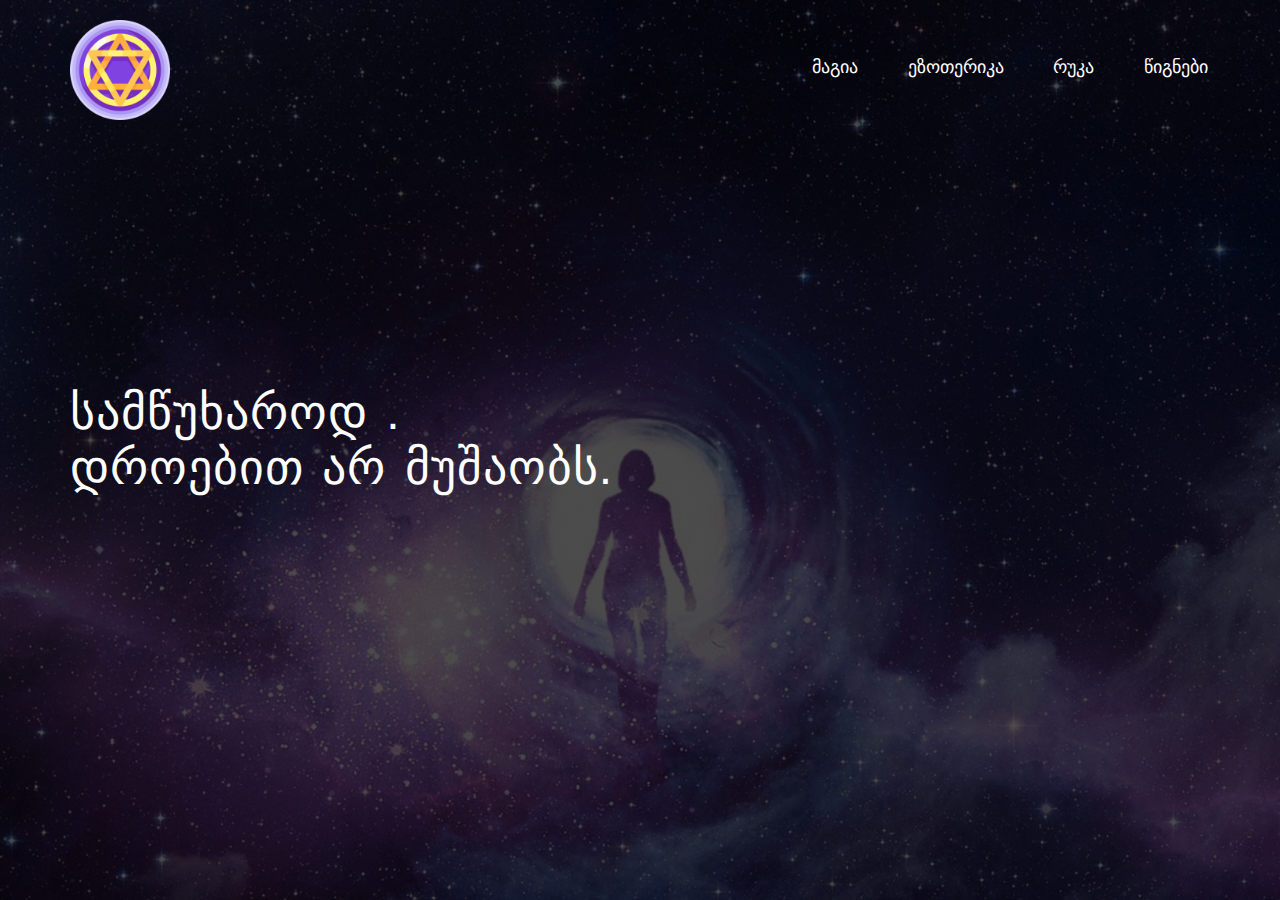
==== galery.html @ 05ab3ee9 "pirvellisaxe" ====
<!DOCTYPE html>
<html>
    <head>
        <title>გალერეა</title>
        <link rel="stylesheet" href="styles/normalize.css">
        <link rel="stylesheet" href="styles/style.css">
        
    </head>
    <body class="index3">
        <header class="index33">
            <div class="row">
               <a href="index.html"><img src="img/pentacle (1).png" alt="unilab logo" class="logo"></a>
                <ul class="main-nav">
                    <li class="animate__animated animate__bounce"><a href="index2.html">მაგია</a></li>
                    <li class="animation2"><a href="index3.html">ეზოთერიკა</a></li>
                    <li class="animation3"><a href="index4.html">რუკა</a></li>
                    <li class="animation4"><a href="index5.html">წიგნები</a></li>
                </ul>
            </div>
            <div class="hero-text-box">
            <h1 class="w3-animate-fading">სამწუხაროდ . <br> დროებით არ მუშაობს.</h1>
            </div>
    </body>
</html>
---- styles/style.css ----
*{
    margin: 0;
    padding: 0;
    box-sizing: border-box;
}

html {
    background-color: aliceblue#fff;
    color: #555555;
    font-family: 'Lato', 'Ariali', sans-serif;
    font-weight: 300;
    font-size: 20px;
    text-rendering: optimizeLegibility;
}


.index{
    background-image:linear-gradient(rgba(0,0,0,0.7),rgba(0,0,0,0.7)), url(../img/backgraund.jpg);
    background-size: cover;
    background-position: center;
    height: 100vh;
}

.row{
    max-width: 1140px;
    margin: 0 auto; /* 0 auto 0 auto */
}

.logo{
    height: 100px;
    width: auto;
    float: left;
    margin-top: 20px;
}

.main-nav{
    float: right;
    list-style: none;
    margin-top: 55px;
}

.main-nav li {
    display: inline-block;
    margin-left: 40px;
    
}
.main-nav li a:link,
.main-nav li a:visited {
    padding: 6px 0;
    color: #fff;
    text-decoration: none;
    font-size: 90%;
    border: 2px solid transparent;
    transition: border-bottom 0.9s;
}

.main-nav li a:hover,
.main-nav li a:active {
   border-bottom: 2px solid #e67e22;
}

/*---headline---*/

h1{ 
    font-weight: 300;
    text-transform: uppercase;
    letter-spacing: 1px;
    margin-top: 0;
    margin-bottom: 20px;
    color: #fff;
    font-size: 240%;
    word-spacing: 4px;
}   

.hero-text-box {
    position: absolute;
    width: 1140px;
    left: 50%;
    top: 50%;
    transform: translate(-50%, -50%);
}


.btn:link,
.btn:visited {
    display: inline-block;
    padding: 10px 30px;
    text-decoration: none;
    font-weight: 300;
    border-radius: 200px;
    transition: backgorund-color 0.2s, border 0.2s, color 0.2s;
    
}

.btn-full:link,
.btn-full:visited {
    background-color: #e67e22;
    border: 1px solid #e67e22;
    color: #fff;
    margin-right: 15px;
}

.btn-ghost:link,
.btn-ghost:visited {
    border: 1px solid #e67e22;
    color: #e67e22;
}

.btn:hover,
.btn:active {
    background-color: #cf6d17;
    
}

.btn-full:link,
.btn-full:visited {
    background-color: 1xp solid #cf6d17;

    
}

.btn-ghost:hover,
.btn-ghost:active {
    border: 1px solid #cf6d17;
    color: #fff
}

.section {
    padding: 80px 0;
}

.head {
    position: absolute;
    padding-left: 30%;
    font-size: 80px;
}

.information1 {
    padding-top: 10%;
}

/*==========================================================================================
=====================================index3===============================================
==========================================================================================*/


.index3{
    background-image:linear-gradient(rgba(0,0,0,0.7),rgba(0,0,0,0.7)), url(../img/arsebuli3.jpg);
    background-size: cover;
    background-position: ;
    height: 100vh;
}


/*==========================================================================================
=====================================index4===============================================
==========================================================================================*/


.index4{
    background-image:linear-gradient(rgba(0,0,0,0.7),rgba(0,0,0,0.7)), url(../img/arsebuli4.gif);
    background-size: cover;
    background-position: center;
    height: 100vh;
}






/*==========================================================================================
=====================================galery===============================================
==========================================================================================*/

.surati {
    display: inline-block;
}
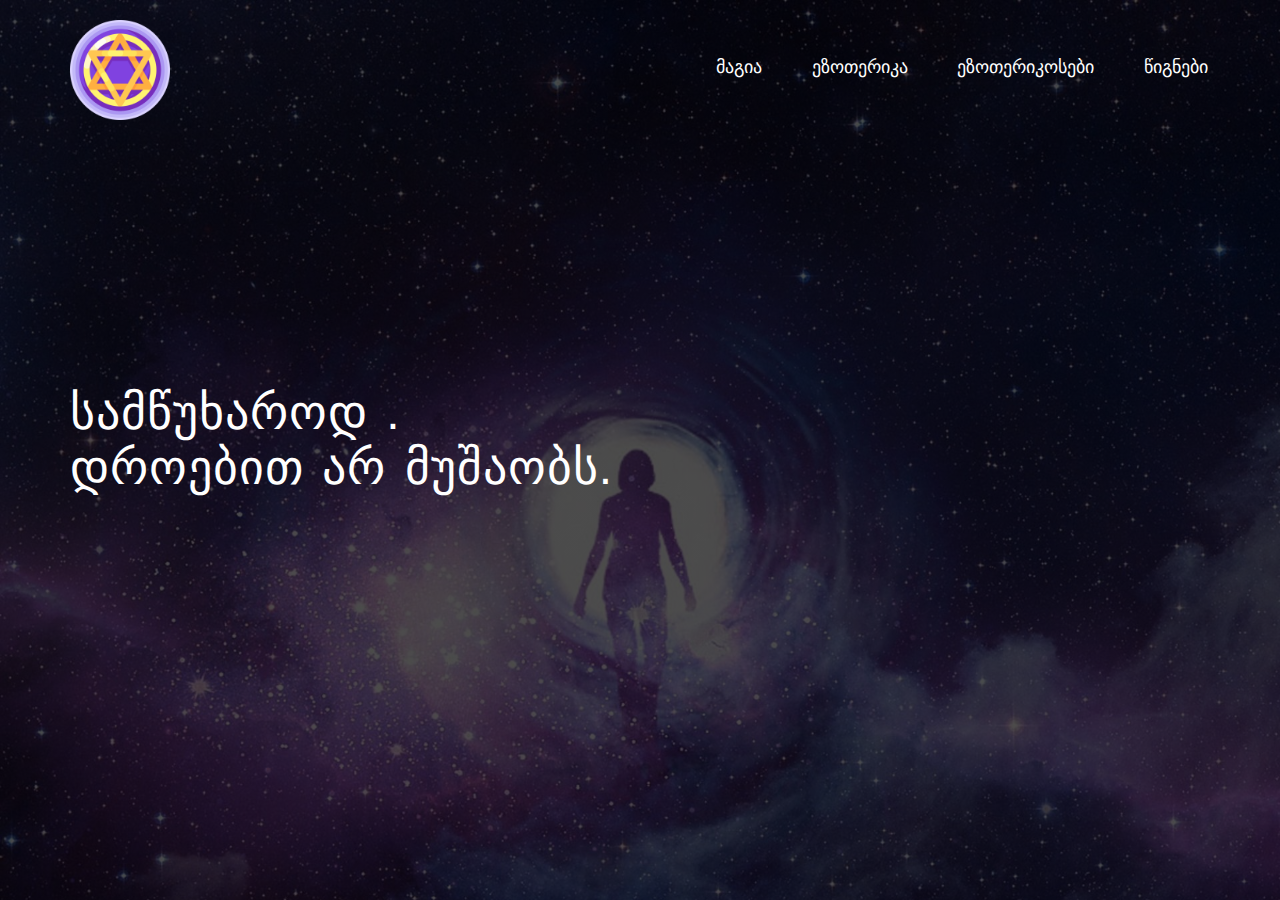
==== commit dd1aa111: "newversion" ====
--- a/galery.html
+++ b/galery.html
@@ -13,7 +13,7 @@
                 <ul class="main-nav">
                     <li class="animate__animated animate__bounce"><a href="index2.html">მაგია</a></li>
                     <li class="animation2"><a href="index3.html">ეზოთერიკა</a></li>
-                    <li class="animation3"><a href="index4.html">რუკა</a></li>
+                    <li class="animation3"><a href="index4.html">ეზოთერიკოსები</a></li>
                     <li class="animation4"><a href="index5.html">წიგნები</a></li>
                 </ul>
             </div>
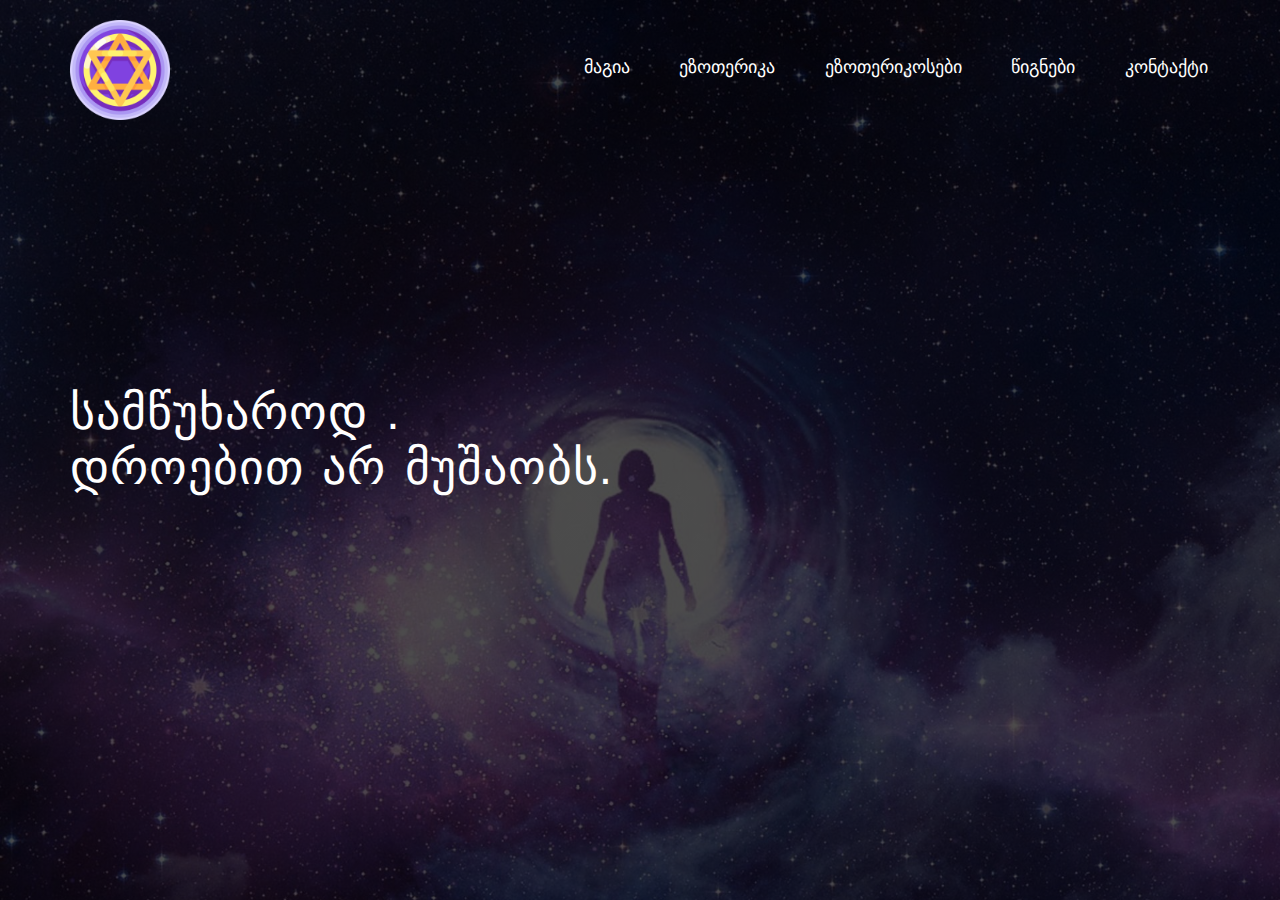
==== commit 178a1616: "განახლება" ====
--- a/galery.html
+++ b/galery.html
@@ -15,6 +15,7 @@
                     <li class="animation2"><a href="index3.html">ეზოთერიკა</a></li>
                     <li class="animation3"><a href="index4.html">ეზოთერიკოსები</a></li>
                     <li class="animation4"><a href="index5.html">წიგნები</a></li>
+                    <li class="animation4"><a href="contact.html">კონტაქტი</a></li>
                 </ul>
             </div>
             <div class="hero-text-box">
--- a/styles/style.css
+++ b/styles/style.css
@@ -139,6 +139,43 @@
     padding-top: 10%;
 }
 
+
+footer {
+    background: #2E2E2E;
+    height: 207px;
+    width: 100% !important; 
+   
+
+}
+
+
+.footer_div {
+    display: flex;
+    justify-content: space-between;
+    height: 100%;
+    align-items: center;
+    color: #FFFFFF;
+
+    
+}
+
+.logomin {
+    width: 100px;
+}
+
+.icones {
+    display: flex;
+}
+.fb {
+    margin-right: 25px;
+
+}
+
+.gmaile {
+    text-decoration: none;
+    color: #fff;
+}
+
 /*==========================================================================================
 =====================================index3===============================================
 ==========================================================================================*/
